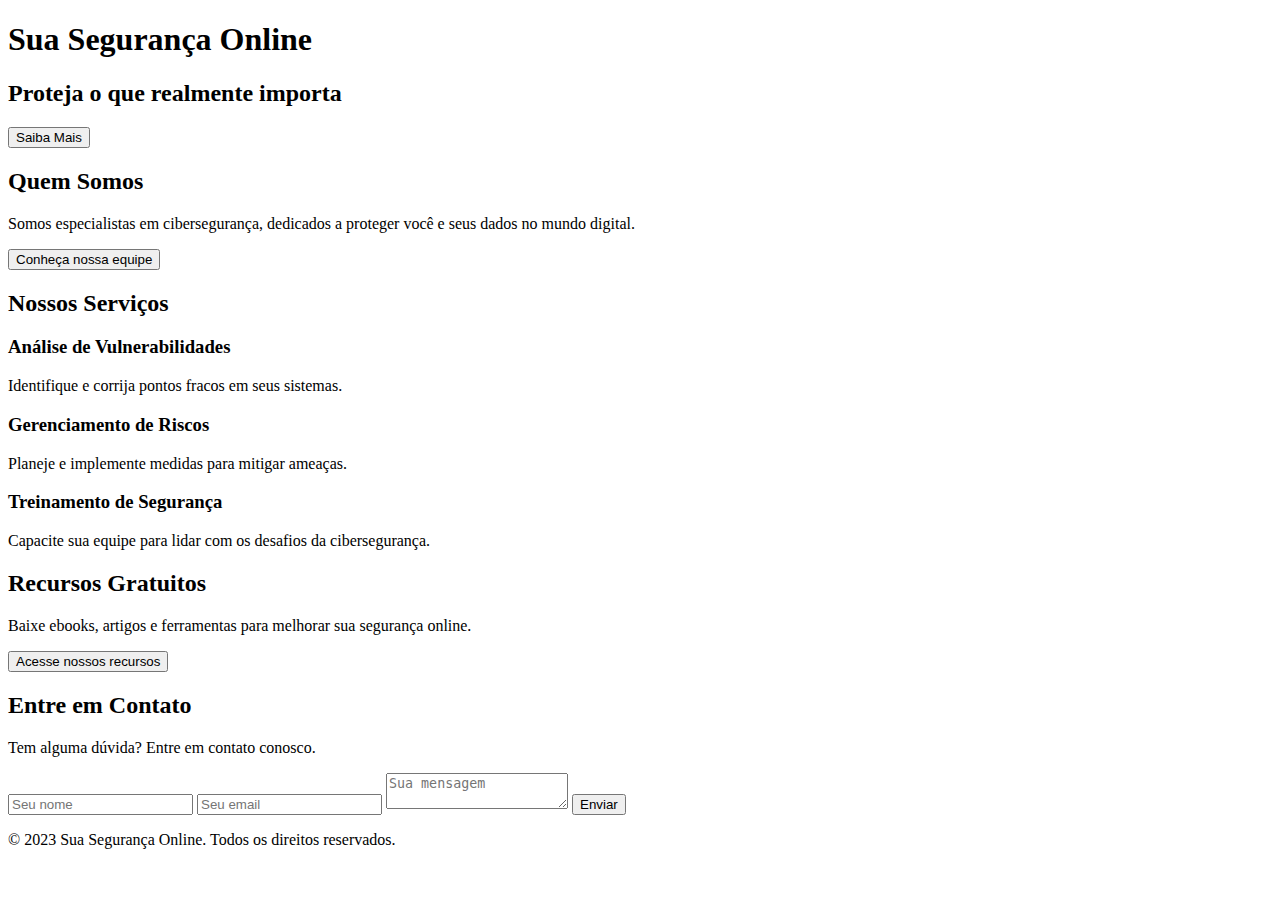
==== novo.html @ 4ae5ce60 "Update novo.html" ====
<!DOCTYPE html>
<html lang="pt-BR">
<head>
    <meta charset="UTF-8">
    <meta name="viewport" content="width=device-width, initial-scale=1.0">
    <title>Sua Segurança Online | Cibersegurança</title>
    <link rel="stylesheet" href="style.css">
</head>
<body>
    <header>
        <div class="container">
            <h1>Sua Segurança Online</h1>
            <h2>Proteja o que realmente importa</h2>
            <button class="btn">Saiba Mais</button>
        </div>
    </header>

    <main>
        <section class="about">
            <div class="container">
                <h2>Quem Somos</h2>
                <p>Somos especialistas em cibersegurança, dedicados a proteger você e seus dados no mundo digital.</p>
                <button class="btn">Conheça nossa equipe</button>
            </div>
        </section>

        <section class="services">
            <div class="container">
                <h2>Nossos Serviços</h2>
                <div class="services-grid">
                    <div class="service">
                        <h3>Análise de Vulnerabilidades</h3>
                        <p>Identifique e corrija pontos fracos em seus sistemas.</p>
                    </div>
                    <div class="service">
                        <h3>Gerenciamento de Riscos</h3>
                        <p>Planeje e implemente medidas para mitigar ameaças.</p>
                    </div>
                    <div class="service">
                        <h3>Treinamento de Segurança</h3>
                        <p>Capacite sua equipe para lidar com os desafios da cibersegurança.</p>
                    </div>
                </div>
            </div>
        </section>

        <section class="resources">
            <div class="container">
                <h2>Recursos Gratuitos</h2>
                <p>Baixe ebooks, artigos e ferramentas para melhorar sua segurança online.</p>
                <button class="btn">Acesse nossos recursos</button>
            </div>
        </section>

        <section class="contact">
            <div class="container">
                <h2>Entre em Contato</h2>
                <p>Tem alguma dúvida? Entre em contato conosco.</p>
                <form action="#">
                    <input type="text" placeholder="Seu nome" required>
                    <input type="email" placeholder="Seu email" required>
                    <textarea placeholder="Sua mensagem"></textarea>
                    <button type="submit" class="btn">Enviar</button>
                </form>
            </div>
        </section>
    </main>

    <footer>
        <div class="container">
            <p>© 2023 Sua Segurança Online. Todos os direitos reservados.</p>
        </div>
    </footer>

    <script src="script.js"></script>
</body>
</html>
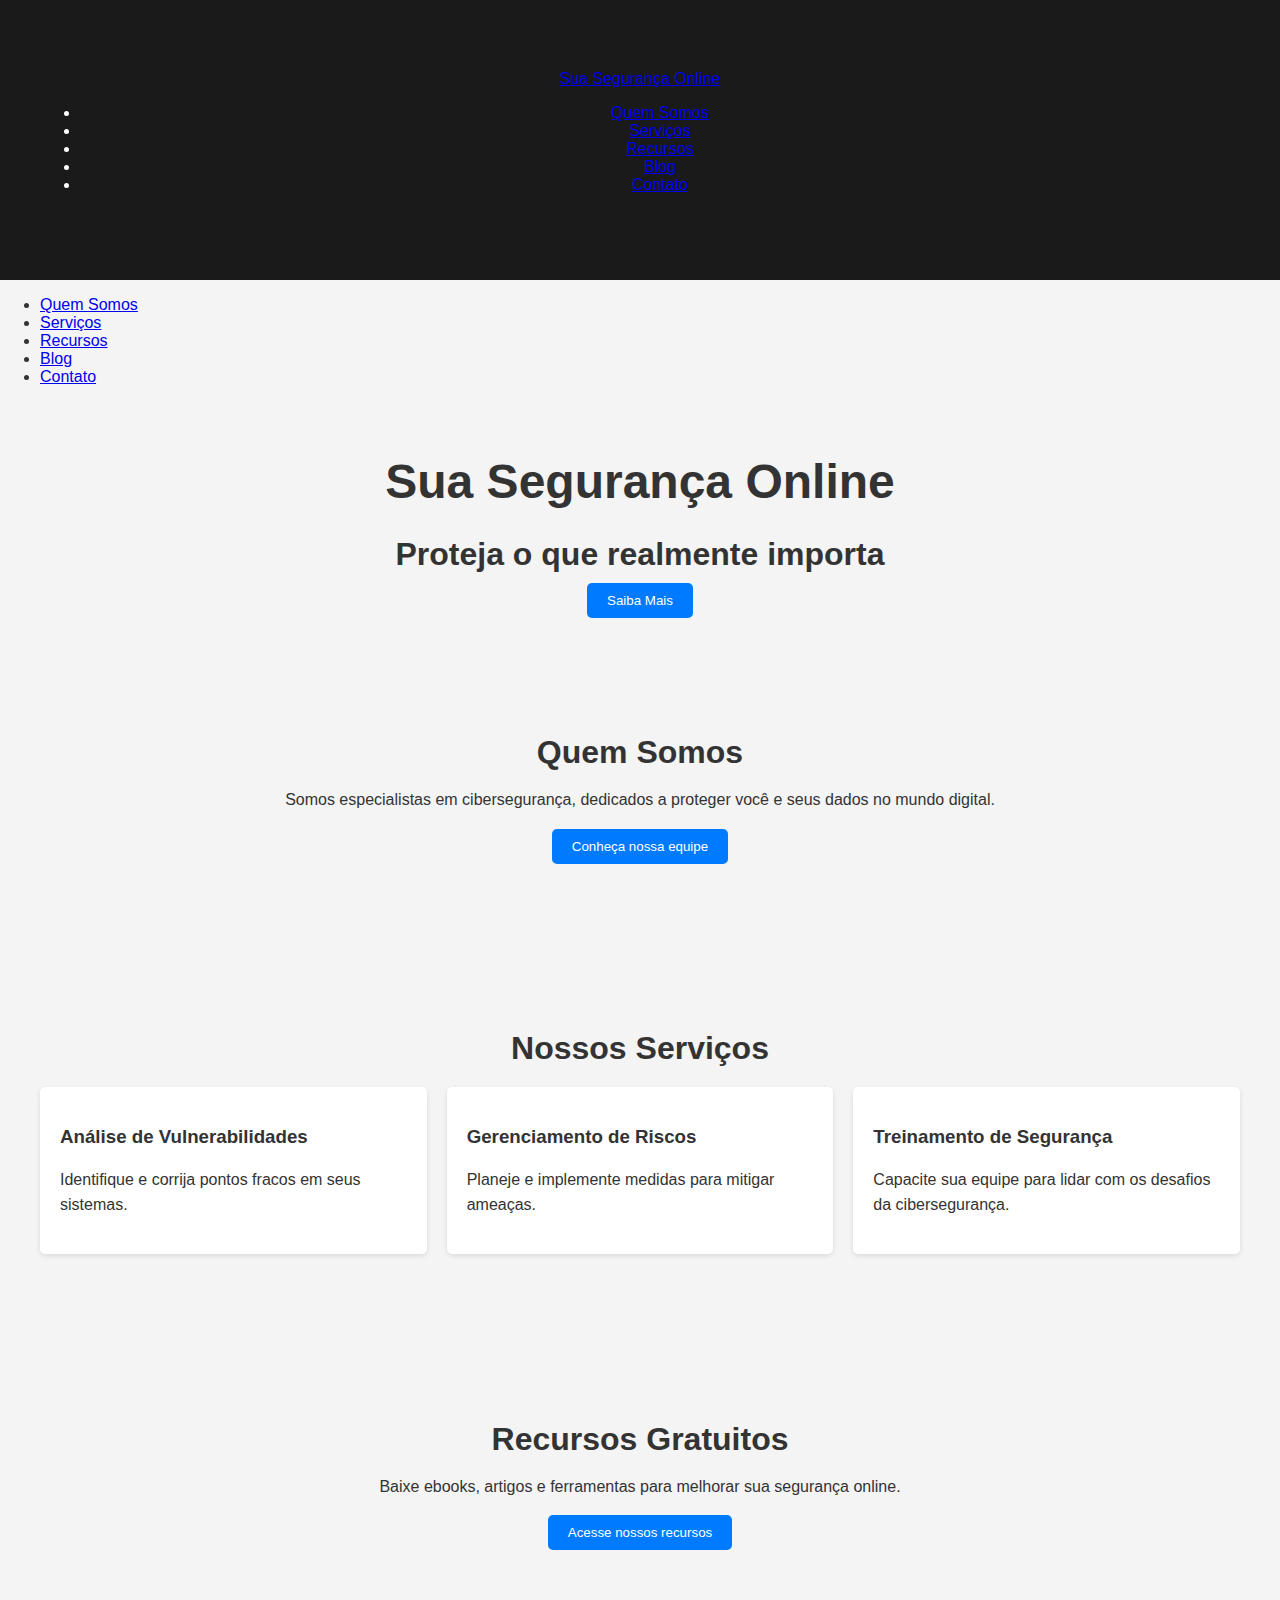
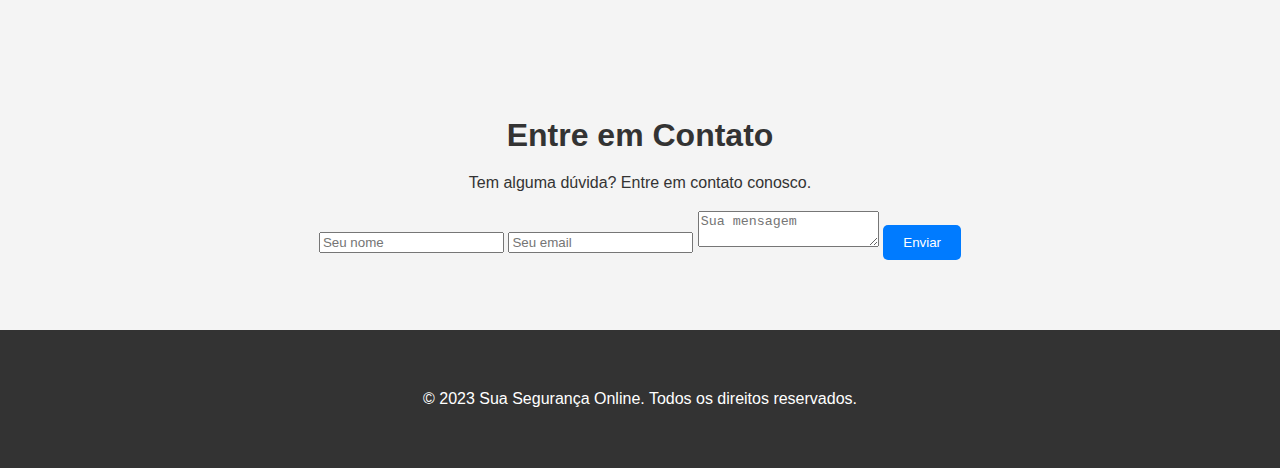
==== commit 7583ad97: "Update novo.html" ====
--- a/novo.html
+++ b/novo.html
@@ -9,62 +9,91 @@
 <body>
     <header>
         <div class="container">
-            <h1>Sua Segurança Online</h1>
-            <h2>Proteja o que realmente importa</h2>
-            <button class="btn">Saiba Mais</button>
+            <nav>
+                <a href="#" class="logo">Sua Segurança Online</a>
+                <ul>
+                    <li><a href="#">Quem Somos</a></li>
+                    <li><a href="#">Serviços</a></li>
+                    <li><a href="#">Recursos</a></li>
+                    <li><a href="#">Blog</a></li>
+                    <li><a href="#">Contato</a></li>
+                </ul>
+            </nav>
         </div>
     </header>
 
-    <main>
-        <section class="about">
-            <div class="container">
-                <h2>Quem Somos</h2>
-                <p>Somos especialistas em cibersegurança, dedicados a proteger você e seus dados no mundo digital.</p>
-                <button class="btn">Conheça nossa equipe</button>
-            </div>
-        </section>
+    <div class="wrapper">
+        <aside>
+            <nav>
+                <ul>
+                    <li><a href="#">Quem Somos</a></li>
+                    <li><a href="#">Serviços</a></li>
+                    <li><a href="#">Recursos</a></li>
+                    <li><a href="#">Blog</a></li>
+                    <li><a href="#">Contato</a></li>
+                </ul>
+            </nav>
+        </aside>
 
-        <section class="services">
-            <div class="container">
-                <h2>Nossos Serviços</h2>
-                <div class="services-grid">
-                    <div class="service">
-                        <h3>Análise de Vulnerabilidades</h3>
-                        <p>Identifique e corrija pontos fracos em seus sistemas.</p>
-                    </div>
-                    <div class="service">
-                        <h3>Gerenciamento de Riscos</h3>
-                        <p>Planeje e implemente medidas para mitigar ameaças.</p>
-                    </div>
-                    <div class="service">
-                        <h3>Treinamento de Segurança</h3>
-                        <p>Capacite sua equipe para lidar com os desafios da cibersegurança.</p>
+        <main>
+            <section class="hero">
+                <div class="container">
+                    <h1>Sua Segurança Online</h1>
+                    <h2>Proteja o que realmente importa</h2>
+                    <button class="btn">Saiba Mais</button>
+                </div>
+            </section>
+
+            <section class="about">
+                <div class="container">
+                    <h2>Quem Somos</h2>
+                    <p>Somos especialistas em cibersegurança, dedicados a proteger você e seus dados no mundo digital.</p>
+                    <button class="btn">Conheça nossa equipe</button>
+                </div>
+            </section>
+
+            <section class="services">
+                <div class="container">
+                    <h2>Nossos Serviços</h2>
+                    <div class="services-grid">
+                        <div class="service">
+                            <h3>Análise de Vulnerabilidades</h3>
+                            <p>Identifique e corrija pontos fracos em seus sistemas.</p>
+                        </div>
+                        <div class="service">
+                            <h3>Gerenciamento de Riscos</h3>
+                            <p>Planeje e implemente medidas para mitigar ameaças.</p>
+                        </div>
+                        <div class="service">
+                            <h3>Treinamento de Segurança</h3>
+                            <p>Capacite sua equipe para lidar com os desafios da cibersegurança.</p>
+                        </div>
                     </div>
                 </div>
-            </div>
-        </section>
+            </section>
 
-        <section class="resources">
-            <div class="container">
-                <h2>Recursos Gratuitos</h2>
-                <p>Baixe ebooks, artigos e ferramentas para melhorar sua segurança online.</p>
-                <button class="btn">Acesse nossos recursos</button>
-            </div>
-        </section>
+            <section class="resources">
+                <div class="container">
+                    <h2>Recursos Gratuitos</h2>
+                    <p>Baixe ebooks, artigos e ferramentas para melhorar sua segurança online.</p>
+                    <button class="btn">Acesse nossos recursos</button>
+                </div>
+            </section>
 
-        <section class="contact">
-            <div class="container">
-                <h2>Entre em Contato</h2>
-                <p>Tem alguma dúvida? Entre em contato conosco.</p>
-                <form action="#">
-                    <input type="text" placeholder="Seu nome" required>
-                    <input type="email" placeholder="Seu email" required>
-                    <textarea placeholder="Sua mensagem"></textarea>
-                    <button type="submit" class="btn">Enviar</button>
-                </form>
-            </div>
-        </section>
-    </main>
+            <section class="contact">
+                <div class="container">
+                    <h2>Entre em Contato</h2>
+                    <p>Tem alguma dúvida? Entre em contato conosco.</p>
+                    <form action="#">
+                        <input type="text" placeholder="Seu nome" required>
+                        <input type="email" placeholder="Seu email" required>
+                        <textarea placeholder="Sua mensagem"></textarea>
+                        <button type="submit" class="btn">Enviar</button>
+                    </form>
+                </div>
+            </section>
+        </main>
+    </div>
 
     <footer>
         <div class="container">
--- a/style.css
+++ b/style.css
@@ -0,0 +1,75 @@
+body {
+    font-family: 'Roboto', sans-serif;
+    margin: 0;
+    background-color: #f4f4f4;
+    color: #333;
+}
+
+.container {
+    max-width: 1200px;
+    margin: 0 auto;
+    padding: 20px;
+    text-align: center;
+}
+
+header {
+    background-color: #1a1a1a;
+    color: #fff;
+    padding: 50px 0;
+}
+
+h1 {
+    font-size: 3em;
+    margin-bottom: 10px;
+}
+
+h2 {
+    font-size: 2em;
+    margin-bottom: 10px;
+}
+
+p {
+    line-height: 1.6;
+}
+
+.btn {
+    background-color: #007bff;
+    color: #fff;
+    padding: 10px 20px;
+    border: none;
+    border-radius: 5px;
+    cursor: pointer;
+    transition: background-color 0.3s ease;
+}
+
+.btn:hover {
+    background-color: #0056b3;
+}
+
+.about,
+.services,
+.resources,
+.contact {
+    padding: 50px 0;
+}
+
+.services-grid {
+    display: grid;
+    grid-template-columns: repeat(auto-fit, minmax(300px, 1fr));
+    gap: 20px;
+    margin-top: 20px;
+}
+
+.service {
+    background-color: #fff;
+    padding: 20px;
+    border-radius: 5px;
+    box-shadow: 0 2px 5px rgba(0, 0, 0, 0.1);
+    text-align: left;
+}
+
+footer {
+    background-color: #333;
+    color: #fff;
+    padding: 20px 0;
+}
